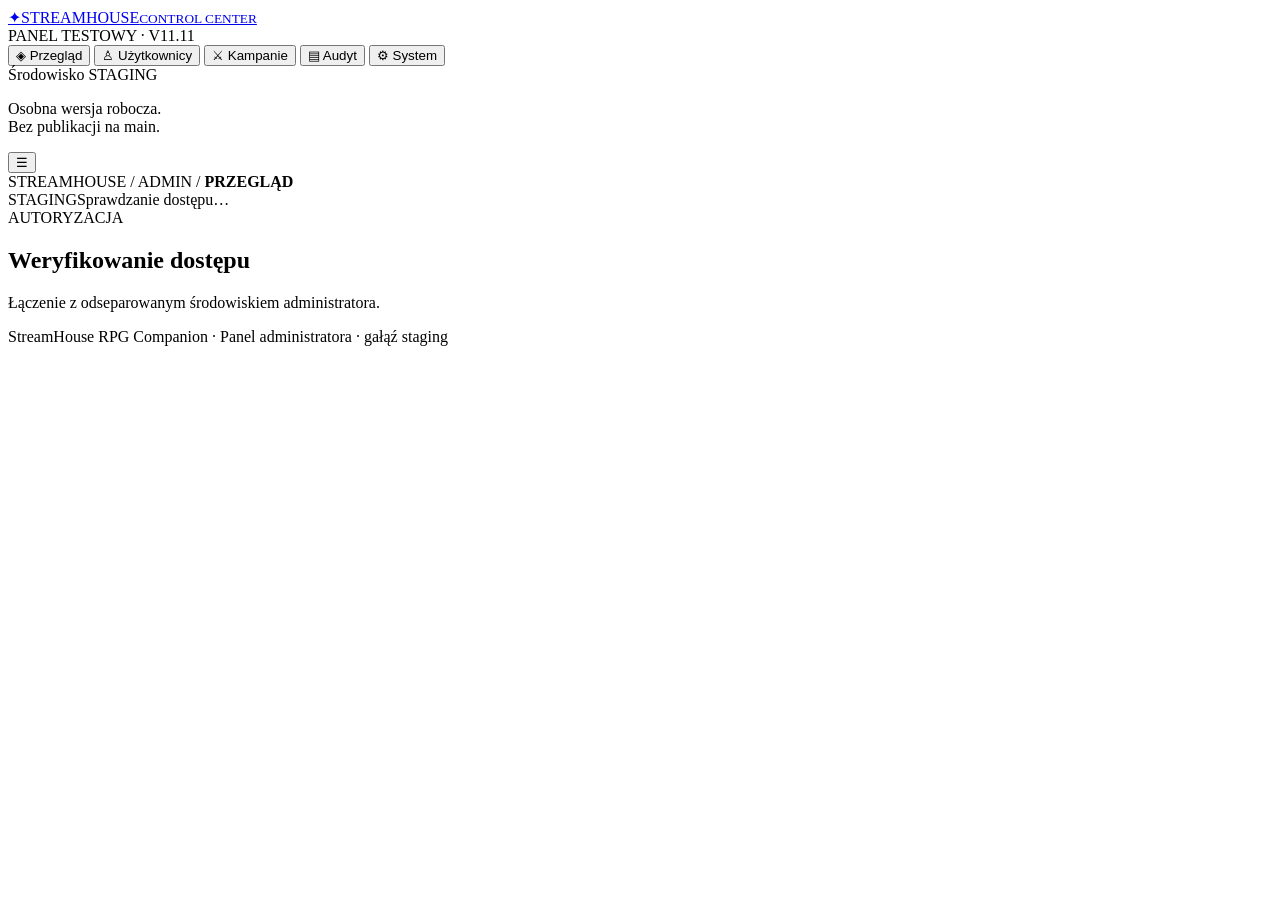
==== admin/index.html @ b97ff8c5 "feat(admin): add isolated StreamHouse admin shell and secure UI routes" ====
<!doctype html>
<html lang="pl">
<head>
<meta charset="utf-8">
<meta name="viewport" content="width=device-width,initial-scale=1">
<meta name="theme-color" content="#101611">
<meta name="robots" content="noindex,nofollow,noarchive">
<meta name="referrer" content="strict-origin-when-cross-origin">
<title>StreamHouse · Centrum administracji [STAGING]</title>
<link rel="icon" type="image/png" sizes="32x32" href="../assets/favicon-32.png">
<link rel="icon" type="image/svg+xml" href="../assets/favicon.svg">
<link rel="stylesheet" href="admin.css">
</head>
<body>
<div id="app" class="app">
  <aside class="sidebar" aria-label="Nawigacja administratora">
    <a class="brand" href="../StreamHouse-Portal.html"><span class="brand-mark">✦</span><span>STREAMHOUSE<small>CONTROL CENTER</small></span></a>
    <div class="sidebar-label">PANEL TESTOWY · V11.11</div>
    <nav class="navigation" aria-label="Moduły">
      <button type="button" data-view="dashboard" aria-current="page"><span>◈</span> Przegląd</button>
      <button type="button" data-view="users"><span>♙</span> Użytkownicy</button>
      <button type="button" data-view="campaigns"><span>⚔</span> Kampanie</button>
      <button type="button" data-view="audit"><span>▤</span> Audyt</button>
      <button type="button" data-view="system"><span>⚙</span> System</button>
    </nav>
    <div class="sidebar-bottom">
      <span class="online-dot"></span> Środowisko STAGING
      <p>Osobna wersja robocza.<br>Bez publikacji na main.</p>
    </div>
  </aside>
  <div class="main">
    <header class="topbar">
      <button type="button" class="mobile-menu" id="mobile-menu" aria-label="Otwórz menu">☰</button>
      <div class="breadcrumbs">STREAMHOUSE <span>/</span> ADMIN <span>/</span> <strong id="breadcrumb">PRZEGLĄD</strong></div>
      <div class="user-area"><span class="env" id="env-label">STAGING</span><span id="logged-user">Sprawdzanie dostępu…</span><button type="button" id="logout-btn" class="quiet" hidden>Wyloguj</button></div>
    </header>
    <main class="content" id="content" tabindex="-1">
      <section class="gate card" aria-live="polite">
        <div class="kicker">AUTORYZACJA</div>
        <h1>Weryfikowanie dostępu</h1>
        <p>Łączenie z odseparowanym środowiskiem administratora.</p>
      </section>
    </main>
    <footer>StreamHouse RPG Companion · Panel administratora · gałąź staging</footer>
  </div>
</div>
<div id="toast" class="toast" role="status" aria-live="polite" hidden></div>
<div id="modal-root" class="modal-root" hidden>
  <div class="modal" role="dialog" aria-modal="true" aria-labelledby="modal-title">
    <div class="modal-header"><div><div class="kicker">POTWIERDZENIE OPERACJI</div><h2 id="modal-title">Potwierdź</h2></div><button type="button" id="modal-close" aria-label="Zamknij">×</button></div>
    <p id="modal-description"></p>
    <form id="modal-form">
      <label for="modal-reason">Powód operacji (minimum 5 znaków)</label>
      <textarea id="modal-reason" minlength="5" maxlength="250" required placeholder="Podaj uzasadnienie operacji, które zostanie zapisane w audycie."></textarea>
      <div class="modal-actions"><button type="button" id="modal-cancel" class="quiet">Anuluj</button><button type="submit" id="modal-submit" class="danger">Potwierdź</button></div>
    </form>
  </div>
</div>
<script src="../assets/cloud-config.js"></script>
<script src="../assets/cloud-config.local.js"></script>
<script src="../assets/cloud.js"></script>
<script defer src="admin.js"></script>
</body>
</html>
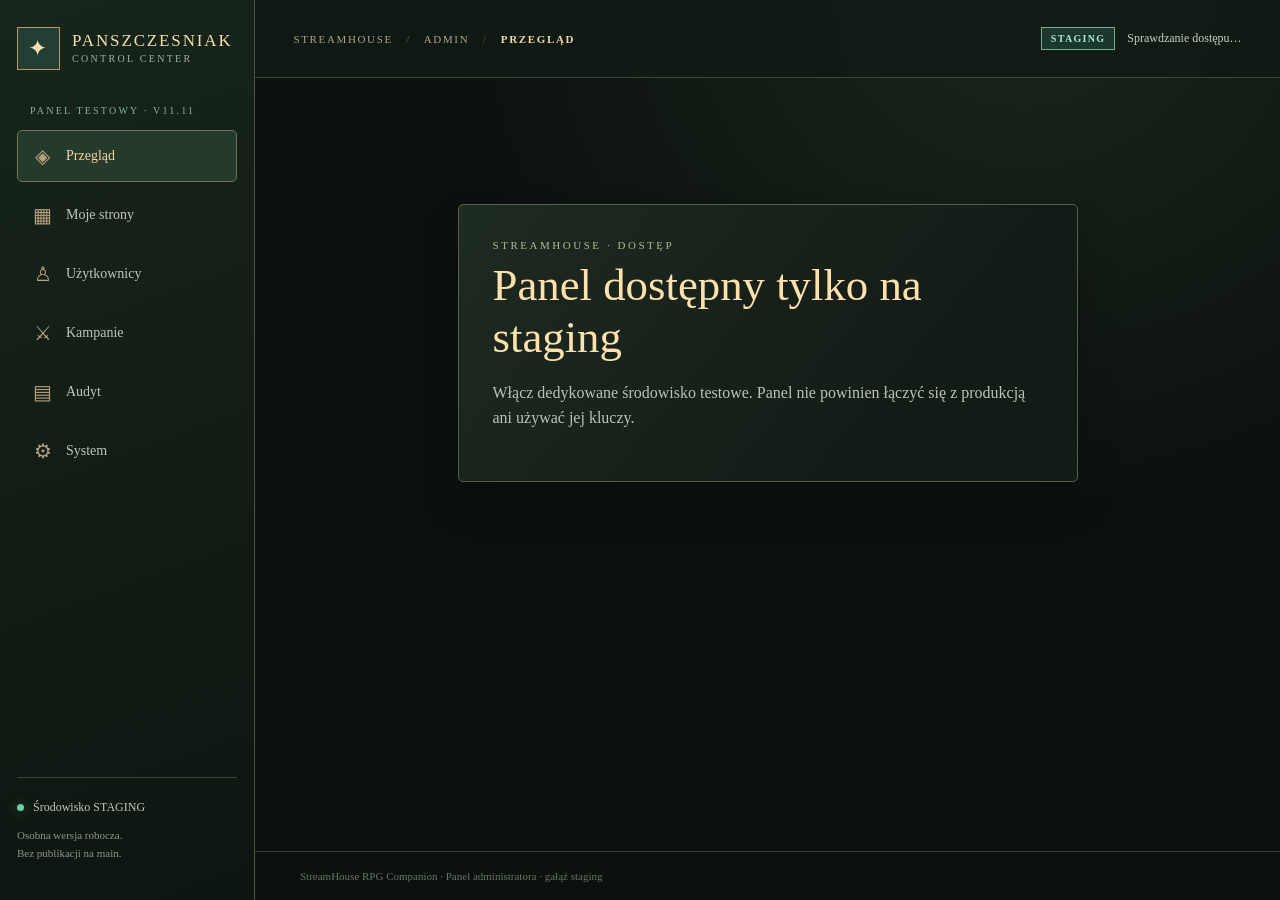
==== commit e6dd57f8: "feat(control-center): rename administration shell and add multi-project navigation" ====
--- a/admin/index.html
+++ b/admin/index.html
@@ -14,10 +14,11 @@
 <body>
 <div id="app" class="app">
   <aside class="sidebar" aria-label="Nawigacja administratora">
-    <a class="brand" href="../StreamHouse-Portal.html"><span class="brand-mark">✦</span><span>STREAMHOUSE<small>CONTROL CENTER</small></span></a>
+    <a class="brand" href="../StreamHouse-Portal.html"><span class="brand-mark">✦</span><span>PANSZCZESNIAK<small>CONTROL CENTER</small></span></a>
     <div class="sidebar-label">PANEL TESTOWY · V11.11</div>
     <nav class="navigation" aria-label="Moduły">
       <button type="button" data-view="dashboard" aria-current="page"><span>◈</span> Przegląd</button>
+      <button type="button" data-view="projects"><span>▦</span> Moje strony</button>
       <button type="button" data-view="users"><span>♙</span> Użytkownicy</button>
       <button type="button" data-view="campaigns"><span>⚔</span> Kampanie</button>
       <button type="button" data-view="audit"><span>▤</span> Audyt</button>
--- a/admin/admin.css
+++ b/admin/admin.css
@@ -0,0 +1 @@
+:root{color-scheme:dark;--bg:#0c110f;--bg2:#131b16;--panel:#18221b;--panel2:#1d2b22;--line:#40503f;--gold:#d2ae72;--goldlight:#f2d7a3;--muted:#a5afa1;--text:#eee9db;--green:#8ec9ac;--red:#e4a49c;--font:Georgia,'Times New Roman',serif}*{box-sizing:border-box}html{font-family:var(--font);background:var(--bg)}body{margin:0;color:var(--text);background:radial-gradient(ellipse at 80% 0,#273a2780,transparent 40%),var(--bg)}button,input,select,textarea{font:inherit}button{cursor:pointer}button:disabled{opacity:.48;cursor:not-allowed}a{color:var(--goldlight)}.app{display:flex;min-height:100vh}.sidebar{width:255px;flex:0 0 255px;background:linear-gradient(160deg,#17251b,#0d1510);border-right:1px solid #4c543d;padding:27px 17px;position:sticky;top:0;height:100vh;display:flex;flex-direction:column;z-index:6}.brand{display:flex;align-items:center;gap:12px;text-decoration:none;color:#f5dfae;letter-spacing:.11em;font-size:17px}.brand-mark{display:grid;place-items:center;width:43px;height:43px;border:1px solid #b49a67;font-size:23px;background:#233e32}.brand small{display:block;font:10px/1.6 Georgia;letter-spacing:.23em;color:var(--muted)}.sidebar-label{font-size:10px;letter-spacing:.22em;color:#8baf99;margin:35px 13px 14px}.navigation{display:grid;gap:7px}.navigation button{width:100%;text-align:left;border:1px solid transparent;color:#c1c5b8;background:transparent;padding:13px;border-radius:5px;display:flex;align-items:center;gap:12px;font-size:14px}.navigation button span{font-size:20px;width:23px;text-align:center;color:#b5a27d}.navigation button[aria-current="page"],.navigation button:hover{background:#263a2b;border-color:#6a7654;color:#f1d6a7}.sidebar-bottom{margin-top:auto;font-size:12px;color:#bfc8b9;border-top:1px solid #344636;padding-top:22px}.sidebar-bottom p{line-height:1.65;color:#86998e;font-size:11px}.online-dot{display:inline-block;background:#6bd1a3;box-shadow:0 0 12px #59be9b80;width:7px;height:7px;border-radius:100%;margin-right:6px}.main{min-width:0;flex:1;display:flex;flex-direction:column}.topbar{height:78px;padding:0 clamp(18px,3vw,48px);border-bottom:1px solid #394838;background:#101b16d9;display:flex;align-items:center;justify-content:space-between;gap:20px}.breadcrumbs{font-size:11px;letter-spacing:.15em;color:#b2a483}.breadcrumbs span{padding:0 9px;color:#55634e}.breadcrumbs strong{color:var(--goldlight)}.user-area{display:flex;align-items:center;gap:12px;color:#c8d0bf;font-size:12px}.env{border:1px solid #7ca992;background:#1a382e;color:#aee8cc;padding:5px 9px;font:700 10px Georgia;letter-spacing:.13em}.env.demo{border-color:#ad8b54;background:#44331d;color:#ffdda7}.quiet,.button,.danger{border:1px solid #806e4d;background:#223227;color:#e9d5ac;padding:10px 14px;text-align:center;white-space:nowrap}.button.primary{background:linear-gradient(140deg,#e0c593,#b3945a);color:#251d11;border-color:#f2dcaa;font-weight:bold}.button:hover,.quiet:hover{border-color:#ddbd81;background:#344737}.danger{background:#542c2c;border-color:#b27d72;color:#ffe0da}.danger:hover{background:#6a3232}.content{padding:36px clamp(18px,3vw,48px) 70px;max-width:1600px;width:100%;margin:auto;flex:1}h1{font-size:clamp(30px,3.5vw,47px);font-weight:400;margin:8px 0 7px;color:#ffe1ad;line-height:1.17}h2{font-size:25px;font-weight:400;color:#f5dfb4}h3{font-size:19px;font-weight:400;margin:0}.kicker{letter-spacing:.23em;font-size:11px;color:#aebc94;text-transform:uppercase}.subline{color:var(--muted);font-size:14px;line-height:1.6;max-width:760px}.heading{display:flex;align-items:center;justify-content:space-between;gap:20px;margin-bottom:30px;flex-wrap:wrap}.heading>div{min-width:0}.toolbar{display:flex;gap:9px;align-items:center;flex-wrap:wrap}.search,select{background:#0c1611;border:1px solid #586a55;color:#f3e5ca;padding:11px 13px;border-radius:3px;min-height:42px}.search{width:clamp(180px,25vw,310px)}select{max-width:180px}.card{border:1px solid #516047;background:linear-gradient(130deg,#1e2b21,#131b16 72%);box-shadow:0 22px 40px #0003;padding:24px;border-radius:5px}.summary-grid{display:grid;grid-template-columns:repeat(4,minmax(0,1fr));gap:14px}.stat-label{font-size:12px;color:#adb99f;letter-spacing:.08em}.stat-value{font-size:38px;color:#f6ddaa;margin-top:10px}.stat-detail{color:#859886;font-size:12px;margin-top:6px}.sub-grid{display:grid;grid-template-columns:1fr 1fr;gap:18px;margin-top:22px}.section-title{display:flex;align-items:center;justify-content:space-between;gap:16px;margin-bottom:17px}.section-title .kicker{display:block;margin-top:5px}.table-wrap{width:100%;overflow-x:auto;border:1px solid #455340;border-radius:4px;background:#141f17}table{width:100%;border-collapse:collapse;white-space:nowrap;text-align:left;font-size:13px}th{background:#25362a;color:#e7d1ab;font-size:11px;text-transform:uppercase;letter-spacing:.11em;padding:14px 16px;border-bottom:1px solid #52644e}td{padding:15px 16px;border-bottom:1px solid #334636;color:#d7d9c9}tbody tr:last-child td{border-bottom:0}tbody tr:hover{background:#1d2c22}.secondary{font-size:11px;color:#91a08c;margin-top:5px}.idcode{color:#aaae97;font:11px/1.4 monospace}.pill{display:inline-block;padding:5px 8px;border:1px solid #63755b;background:#243d2b;color:#a8dcc0;font-size:11px}.pill.archived{border-color:#826e4a;background:#3b3020;color:#f1d194}.pill.owner{border-color:#d5b077;color:#efd29c;background:#423625}.pill.moderator{border-color:#667cc2;color:#b6c9ff;background:#263048}.row-actions{display:flex;gap:7px}.row-actions button{padding:7px 10px;font-size:12px}.empty{padding:25px;color:#b5bca7}.pager{display:flex;justify-content:flex-end;align-items:center;gap:12px;margin-top:14px}.pager span{font-size:12px;color:#c6c8b5}.gate{max-width:620px;margin:10vh auto 0;padding:34px}.gate p{line-height:1.6;color:#b9c3b6}.gate-actions{display:flex;gap:12px;flex-wrap:wrap;margin-top:22px}.demo-banner{border:1px solid #b58a55;background:#483521;padding:13px 18px;color:#f9dbab;margin-bottom:25px;font-size:13px;line-height:1.5}.activity{display:grid;gap:1px}.activity-item{padding:15px;background:#1a281e;border-bottom:1px solid #3a513e;display:grid;grid-template-columns:125px 1fr;gap:12px}.activity-item time{font-size:11px;color:#abb7a4}.activity-item strong{color:#f1d49e}.activity-item small{color:#a3b49e;display:block;margin-top:5px}.tag{font-size:11px;color:#b2c7b0}.system-grid{display:grid;grid-template-columns:repeat(2,minmax(0,1fr));gap:18px}.system-row{display:flex;justify-content:space-between;gap:12px;padding:12px 0;border-bottom:1px solid #394938}.system-row span{color:#9cad9c}.system-row strong{color:#ebddbd;text-align:right}.detail-list{display:grid;gap:10px}.detail-row{display:flex;align-items:center;justify-content:space-between;gap:10px;padding:13px;border:1px solid #41543e;background:#17271c}.detail-row strong{display:block}.member-gm{color:#ead49c}.detail-row small{color:#9cae98}.detail-row .danger{font-size:12px;padding:7px 10px}.modal-root[hidden],.toast[hidden]{display:none}.modal-root{position:fixed;inset:0;z-index:50;background:#050b08d9;display:grid;place-items:center;padding:16px}.modal{width:min(100%,560px);border:1px solid #b79b6b;background:#18231b;padding:28px;box-shadow:0 35px 90px #000c;max-height:85dvh;overflow:auto}.modal-header{display:flex;justify-content:space-between;gap:12px;align-items:start}.modal-header h2{margin:6px 0}.modal-header button{background:transparent;border:0;color:#edc99c;font-size:28px;cursor:pointer}.modal p{line-height:1.6;color:#b9c8b6}.modal label{display:block;font-size:12px;margin-bottom:8px;color:#e1cb9e}.modal textarea{width:100%;min-height:100px;resize:vertical;padding:13px;background:#0c1611;border:1px solid #6d7e60;color:#f5e7d0}.modal-actions{display:flex;justify-content:flex-end;gap:10px;margin-top:20px}.toast{position:fixed;right:22px;bottom:22px;padding:16px 20px;z-index:70;background:#273b2a;border:1px solid #9fbe95;color:#e9f7da;box-shadow:0 12px 32px #0008;max-width:350px}.toast.error{background:#4d2924;border-color:#e6a29d;color:#ffded8}.mobile-menu{display:none;background:transparent;border:1px solid #607358;color:#f4d59f;padding:8px 12px}footer{padding:18px 45px;color:#647566;font-size:11px;border-top:1px solid #2c402d}@media(max-width:1100px){.summary-grid{grid-template-columns:repeat(2,minmax(0,1fr))}.sub-grid{grid-template-columns:1fr}}@media(max-width:780px){.sidebar{position:fixed;transform:translateX(-103%);transition:transform .2s;box-shadow:0 12px 40px #0009}.sidebar.is-open{transform:translateX(0)}.mobile-menu{display:block}.topbar{padding:0 18px;height:66px}.breadcrumbs{font-size:9px}.user-area{gap:7px}.user-area #logged-user{display:none}.content{padding:25px 18px}.system-grid{grid-template-columns:1fr}.card{padding:18px}.summary-grid{gap:9px}.stat-value{font-size:30px}.heading{gap:15px}.search{width:100%}.toolbar{width:100%}.toolbar>*{flex:1}.activity-item{grid-template-columns:1fr;gap:5px}footer{padding:18px}}@media(max-width:440px){.summary-grid{grid-template-columns:1fr 1fr}.stat-value{font-size:27px}.topbar .env{font-size:9px}.row-actions{flex-wrap:wrap}.card{padding:15px}}
